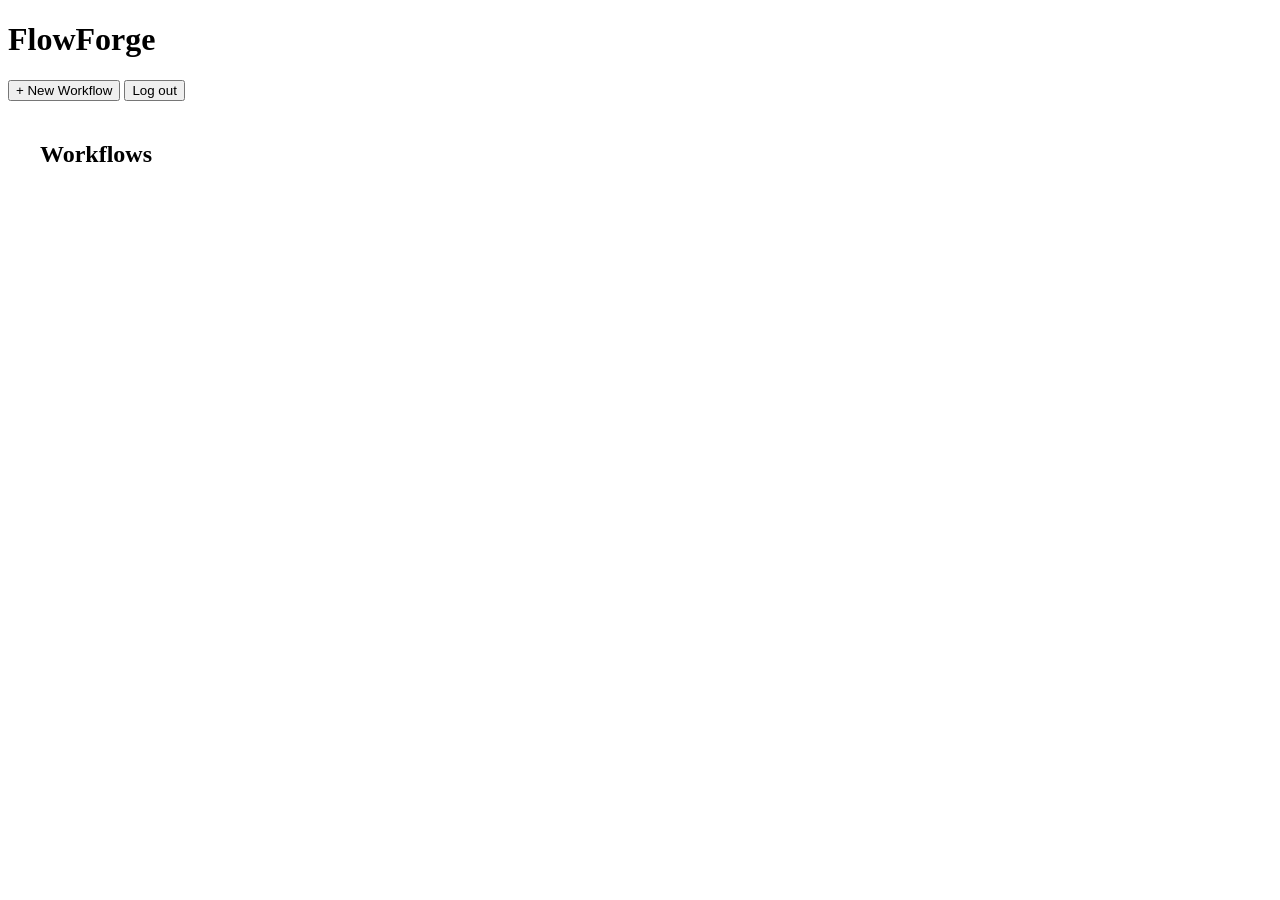
==== public/index.html @ 0cb67619 "Add frontend: login, dashboard, LiteGraph canvas editor, execution log viewer" ====
<!DOCTYPE html>
<html lang="en">
<head>
    <meta charset="UTF-8">
    <meta name="viewport" content="width=device-width, initial-scale=1.0">
    <title>FlowForge - Dashboard</title>
    <link rel="stylesheet" href="/css/style.css">
    <style>
        /* Dashboard-specific styles */
        .dashboard-container {
            max-width: 1200px;
            margin: 0 auto;
            padding: 20px;
        }

        .error-banner {
            background-color: #5c2b29;
            color: #f8b6b6;
            padding: 12px 16px;
            border-radius: 6px;
            margin-bottom: 20px;
            display: none;
        }

        .error-banner.show {
            display: block;
        }

        .workflows-header {
            display: flex;
            justify-content: space-between;
            align-items: center;
            margin-bottom: 20px;
        }

        .workflows-title {
            font-size: 1.5rem;
            font-weight: 600;
        }

        .workflows-grid {
            display: grid;
            gap: 16px;
        }

        .workflow-card {
            display: flex;
            flex-direction: column;
            padding: 16px;
            transition: transform 0.2s;
        }

        .workflow-card:hover {
            transform: translateY(-2px);
        }

        .workflow-header {
            display: flex;
            justify-content: space-between;
            align-items: flex-start;
            margin-bottom: 12px;
        }

        .workflow-name {
            font-size: 1.2rem;
            font-weight: 600;
            margin-right: 12px;
            word-break: break-word;
        }

        .workflow-meta {
            color: #a0a0a0;
            font-size: 0.9rem;
            margin-bottom: 16px;
        }

        .workflow-actions {
            display: flex;
            gap: 8px;
            flex-wrap: wrap;
            margin-top: auto;
        }

        .badge-active {
            background-color: #164a2e;
            color: #6ee7b7;
        }

        .badge-inactive {
            background-color: #5c2b29;
            color: #f8b6b6;
        }

        .badge-success {
            background-color: #164a2e;
            color: #6ee7b7;
        }

        .badge-failed {
            background-color: #5c2b29;
            color: #f8b6b6;
        }

        .badge-pending,
        .badge-pending_external {
            background-color: #5c4d29;
            color: #f8d96b;
        }

        .execution-result {
            margin-top: 12px;
            padding: 8px 12px;
            background-color: #2d3748;
            border-radius: 4px;
            display: none;
        }

        .execution-result.show {
            display: flex;
            align-items: center;
            gap: 8px;
        }

        .execution-result a {
            color: #63b3ed;
            text-decoration: none;
        }

        .execution-result a:hover {
            text-decoration: underline;
        }

        .spinner {
            display: inline-block;
            width: 16px;
            height: 16px;
            border: 2px solid rgba(255, 255, 255, 0.3);
            border-radius: 50%;
            border-top-color: #fff;
            animation: spin 1s linear infinite;
            margin-right: 6px;
        }

        @keyframes spin {
            to { transform: rotate(360deg); }
        }

        .empty-state {
            text-align: center;
            padding: 60px 20px;
            color: #a0a0a0;
        }

        .empty-state h3 {
            margin-bottom: 12px;
            color: #fff;
        }

        .btn-small {
            padding: 4px 8px;
            font-size: 0.9rem;
        }

        .btn:disabled {
            opacity: 0.5;
            cursor: not-allowed;
        }
    </style>
</head>
<body>
    <div class="toolbar">
        <div class="toolbar-left">
            <h1>FlowForge</h1>
        </div>
        <div class="toolbar-right">
            <button id="newWorkflowBtn" class="btn btn-primary">+ New Workflow</button>
            <button id="logoutBtn" class="btn btn-secondary">Log out</button>
        </div>
    </div>

    <div class="dashboard-container">
        <div id="errorBanner" class="error-banner"></div>
        
        <div class="workflows-header">
            <h2 class="workflows-title">Workflows</h2>
        </div>

        <div id="workflowsContainer" class="workflows-grid">
            <!-- Workflow cards will be inserted here -->
        </div>
    </div>

    <script src="/js/app.js"></script>
    <script>
        // Global state
        let workflows = [];

        // DOM elements
        let workflowsContainer;
        let errorBanner;
        let newWorkflowBtn;
        let logoutBtn;

        // Initialize the dashboard
        async function init() {
            try {
                // Ensure user is authenticated
                await requireAuth();
                
                // Get DOM elements
                workflowsContainer = document.getElementById('workflowsContainer');
                errorBanner = document.getElementById('errorBanner');
                newWorkflowBtn = document.getElementById('newWorkflowBtn');
                logoutBtn = document.getElementById('logoutBtn');
                
                // Set up event listeners
                newWorkflowBtn.addEventListener('click', handleNewWorkflow);
                logoutBtn.addEventListener('click', handleLogout);
                
                // Load workflows
                await loadWorkflows();
                
            } catch (error) {
                showError('Failed to initialize dashboard: ' + error.message);
            }
        }

        // Load workflows from API
        async function loadWorkflows() {
            try {
                const response = await apiFetch('/api/workflows');
                
                if (response.error) {
                    showError(response.error);
                    return;
                }
                
                workflows = response.workflows || [];
                renderWorkflows();
                
            } catch (error) {
                showError('Failed to load workflows: ' + error.message);
            }
        }

        // Render workflow list
        function renderWorkflows() {
            workflowsContainer.innerHTML = '';
            
            if (workflows.length === 0) {
                workflowsContainer.innerHTML = `
                    <div class="empty-state">
                        <h3>No workflows yet</h3>
                        <p>Create a workflow to get started with automation</p>
                        <button id="createFirstWorkflowBtn" class="btn btn-primary" style="margin-top: 16px;">
                            + Create Your First Workflow
                        </button>
                    </div>
                `;
                
                // Add event listener to the empty state button
                const createFirstBtn = document.getElementById('createFirstWorkflowBtn');
                if (createFirstBtn) {
                    createFirstBtn.addEventListener('click', handleNewWorkflow);
                }
                return;
            }
            
            // Create workflow cards
            workflows.forEach(workflow => {
                const card = createWorkflowCard(workflow);
                workflowsContainer.appendChild(card);
            });
        }

        // Create a workflow card element
        function createWorkflowCard(workflow) {
            const card = document.createElement('div');
            card.className = 'card list-item workflow-card';
            card.dataset.workflowId = workflow.id;
            
            const badgeClass = workflow.is_active ? 'badge-active' : 'badge-inactive';
            const badgeText = workflow.is_active ? 'Active' : 'Inactive';
            const toggleText = workflow.is_active ? 'Deactivate' : 'Activate';
            const updatedAt = new Date(workflow.updated_at).toLocaleString();
            
            card.innerHTML = `
                <div class="workflow-header">
                    <div class="workflow-name">${escapeHtml(workflow.name)}</div>
                    <span class="badge ${badgeClass}">${badgeText}</span>
                </div>
                <div class="workflow-meta">
                    Updated: ${updatedAt}
                </div>
                <div class="workflow-actions">
                    <button class="btn btn-small open-btn" data-action="open">Open</button>
                    <button class="btn btn-small run-btn" data-action="run">Run Now</button>
                    <button class="btn btn-small toggle-btn" data-action="toggle">${toggleText}</button>
                    <button class="btn btn-small delete-btn" data-action="delete">Delete</button>
                </div>
                <div class="execution-result" id="execution-${workflow.id}"></div>
            `;
            
            // Add event listeners for action buttons
            const openBtn = card.querySelector('.open-btn');
            const runBtn = card.querySelector('.run-btn');
            const toggleBtn = card.querySelector('.toggle-btn');
            const deleteBtn = card.querySelector('.delete-btn');
            
            openBtn.addEventListener('click', () => openWorkflow(workflow.id));
            runBtn.addEventListener('click', () => runWorkflow(workflow.id, runBtn));
            toggleBtn.addEventListener('click', () => toggleWorkflow(workflow.id, toggleBtn));
            deleteBtn.addEventListener('click', () => deleteWorkflow(workflow.id, card));
            
            return card;
        }

        // Open workflow editor
        function openWorkflow(workflowId) {
            window.location.href = `/workflow.html?id=${workflowId}`;
        }

        // Run a workflow
        async function runWorkflow(workflowId, button) {
            const originalText = button.textContent;
            button.innerHTML = '<span class="spinner"></span>Running...';
            button.disabled = true;
            
            try {
                const response = await apiFetch(`/api/workflows/${workflowId}/run`, {
                    method: 'POST'
                });
                
                if (response.error) {
                    showError(`Run failed: ${response.error}`);
                    return;
                }
                
                // Show execution result
                const execution = response.execution;
                const resultEl = document.getElementById(`execution-${workflowId}`);
                const statusClass = `badge-${execution.status}`;
                
                resultEl.innerHTML = `
                    <span class="badge ${statusClass}">${execution.status}</span>
                    <a href="/execution.html?id=${execution.id}">View Execution</a>
                `;
                resultEl.classList.add('show');
                
            } catch (error) {
                showError('Failed to run workflow: ' + error.message);
            } finally {
                button.textContent = originalText;
                button.disabled = false;
            }
        }

        // Toggle workflow active state
        async function toggleWorkflow(workflowId, button) {
            try {
                const workflow = workflows.find(w => w.id === workflowId);
                if (!workflow) return;
                
                const response = await apiFetch(`/api/workflows/${workflowId}`, {
                    method: 'PUT',
                    body: { is_active: !workflow.is_active }
                });
                
                if (response.error) {
                    showError(response.error);
                    return;
                }
                
                // Update workflow in array
                const index = workflows.findIndex(w => w.id === workflowId);
                if (index !== -1) {
                    workflows[index] = response.workflow;
                }
                
                // Update UI
                const card = document.querySelector(`[data-workflow-id="${workflowId}"]`);
                if (card) {
                    const badge = card.querySelector('.badge');
                    const toggleBtn = card.querySelector('.toggle-btn');
                    
                    if (response.workflow.is_active) {
                        badge.className = 'badge badge-active';
                        badge.textContent = 'Active';
                        toggleBtn.textContent = 'Deactivate';
                    } else {
                        badge.className = 'badge badge-inactive';
                        badge.textContent = 'Inactive';
                        toggleBtn.textContent = 'Activate';
                    }
                }
                
            } catch (error) {
                showError('Failed to update workflow: ' + error.message);
            }
        }

        // Delete a workflow
        async function deleteWorkflow(workflowId, card) {
            if (!window.confirm('Delete this workflow?')) {
                return;
            }
            
            try {
                const response = await apiFetch(`/api/workflows/${workflowId}`, {
                    method: 'DELETE'
                });
                
                if (response.error) {
                    showError(response.error);
                    return;
                }
                
                // Remove from array
                workflows = workflows.filter(w => w.id !== workflowId);
                
                // Remove from DOM
                card.remove();
                
                // Re-render if empty
                if (workflows.length === 0) {
                    renderWorkflows();
                }
                
            } catch (error) {
                showError('Failed to delete workflow: ' + error.message);
            }
        }

        // Create new workflow
        async function handleNewWorkflow() {
            const name = window.prompt('Workflow name:');
            
            if (!name || name.trim() === '') {
                return;
            }
            
            try {
                const response = await apiFetch('/api/workflows', {
                    method: 'POST',
                    body: { name: name.trim() }
                });
                
                if (response.error) {
                    showError(response.error);
                    return;
                }
                
                // Redirect to editor
                window.location.href = `/workflow.html?id=${response.workflow.id}`;
                
            } catch (error) {
                showError('Failed to create workflow: ' + error.message);
            }
        }

        // Handle logout
        async function handleLogout() {
            try {
                await apiFetch('/api/auth/logout', { method: 'POST' });
                window.location.href = '/login.html';
            } catch (error) {
                showError('Failed to log out: ' + error.message);
            }
        }

        // Show error banner
        function showError(message) {
            errorBanner.textContent = message;
            errorBanner.classList.add('show');
            
            // Auto-hide after 10 seconds
            setTimeout(() => {
                errorBanner.classList.remove('show');
            }, 10000);
        }

        // Initialize when page loads
        document.addEventListener('DOMContentLoaded', init);
    </script>
</body>
</html>
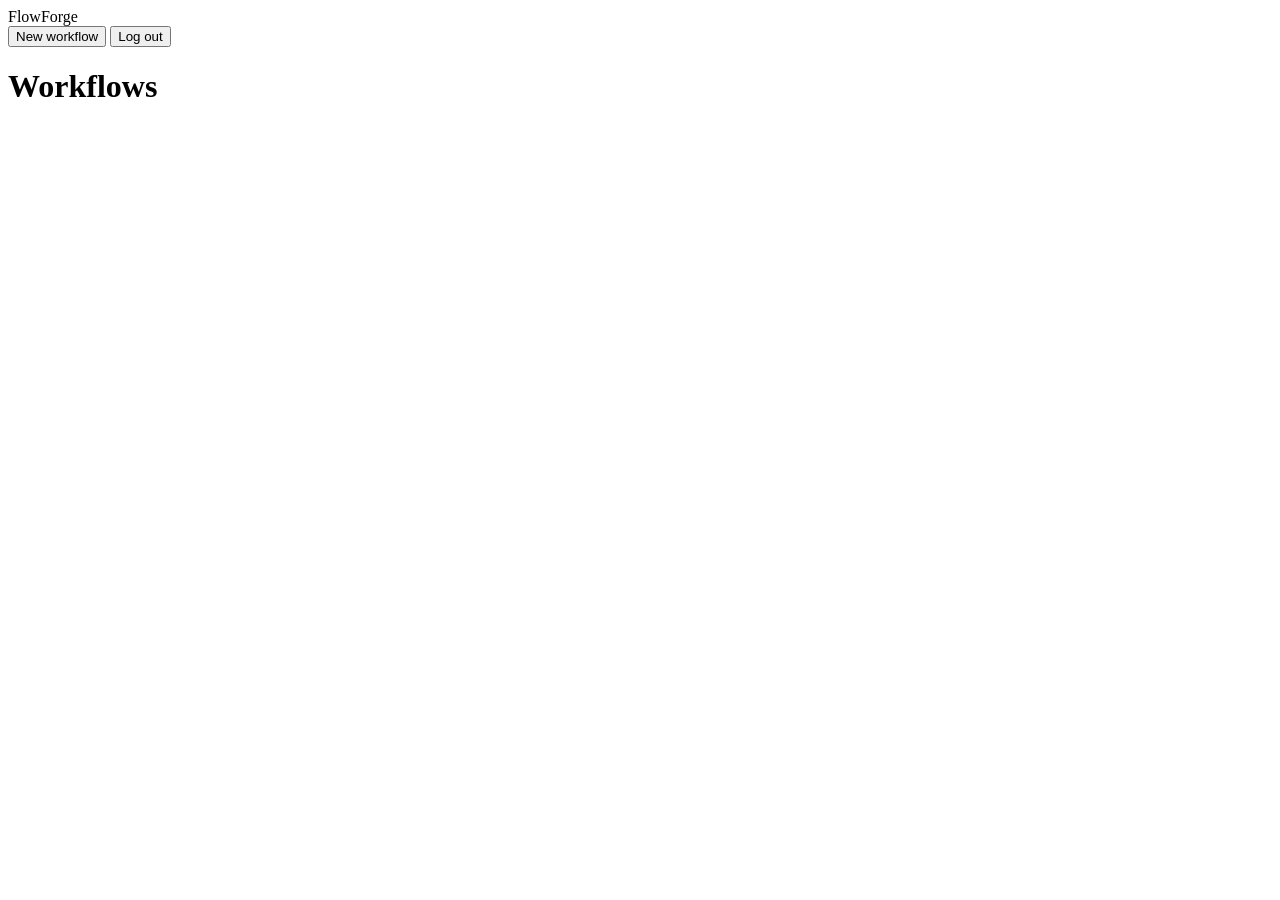
==== commit bc84277d: "Redesign UI to production quality; fix delay passthrough and JSON round-trip - New design system: to" ====
--- a/public/index.html
+++ b/public/index.html
@@ -3,458 +3,397 @@
 <head>
     <meta charset="UTF-8">
     <meta name="viewport" content="width=device-width, initial-scale=1.0">
-    <title>FlowForge - Dashboard</title>
+    <title>FlowForge — Workflows</title>
     <link rel="stylesheet" href="/css/style.css">
     <style>
-        /* Dashboard-specific styles */
-        .dashboard-container {
-            max-width: 1200px;
-            margin: 0 auto;
-            padding: 20px;
-        }
-
-        .error-banner {
-            background-color: #5c2b29;
-            color: #f8b6b6;
-            padding: 12px 16px;
-            border-radius: 6px;
-            margin-bottom: 20px;
-            display: none;
-        }
-
-        .error-banner.show {
-            display: block;
-        }
-
-        .workflows-header {
-            display: flex;
-            justify-content: space-between;
-            align-items: center;
-            margin-bottom: 20px;
-        }
-
-        .workflows-title {
-            font-size: 1.5rem;
-            font-weight: 600;
-        }
-
-        .workflows-grid {
-            display: grid;
-            gap: 16px;
-        }
-
-        .workflow-card {
+        /* Page-specific styles */
+        .workflow-count {
+            color: var(--text-dim);
+            font-size: var(--text-sm);
+        }
+
+        .workflow-list {
             display: flex;
             flex-direction: column;
-            padding: 16px;
-            transition: transform 0.2s;
-        }
-
-        .workflow-card:hover {
-            transform: translateY(-2px);
-        }
-
-        .workflow-header {
-            display: flex;
-            justify-content: space-between;
-            align-items: flex-start;
-            margin-bottom: 12px;
-        }
-
-        .workflow-name {
-            font-size: 1.2rem;
-            font-weight: 600;
-            margin-right: 12px;
-            word-break: break-word;
-        }
-
-        .workflow-meta {
-            color: #a0a0a0;
-            font-size: 0.9rem;
-            margin-bottom: 16px;
-        }
-
-        .workflow-actions {
-            display: flex;
-            gap: 8px;
-            flex-wrap: wrap;
-            margin-top: auto;
-        }
-
-        .badge-active {
-            background-color: #164a2e;
-            color: #6ee7b7;
-        }
-
-        .badge-inactive {
-            background-color: #5c2b29;
-            color: #f8b6b6;
-        }
-
-        .badge-success {
-            background-color: #164a2e;
-            color: #6ee7b7;
-        }
-
-        .badge-failed {
-            background-color: #5c2b29;
-            color: #f8b6b6;
-        }
-
-        .badge-pending,
-        .badge-pending_external {
-            background-color: #5c4d29;
-            color: #f8d96b;
-        }
-
-        .execution-result {
-            margin-top: 12px;
-            padding: 8px 12px;
-            background-color: #2d3748;
-            border-radius: 4px;
-            display: none;
-        }
-
-        .execution-result.show {
+            gap: var(--space-3);
+        }
+
+        .workflow-row {
             display: flex;
             align-items: center;
-            gap: 8px;
-        }
-
-        .execution-result a {
-            color: #63b3ed;
-            text-decoration: none;
-        }
-
-        .execution-result a:hover {
-            text-decoration: underline;
-        }
-
-        .spinner {
-            display: inline-block;
-            width: 16px;
-            height: 16px;
-            border: 2px solid rgba(255, 255, 255, 0.3);
-            border-radius: 50%;
-            border-top-color: #fff;
-            animation: spin 1s linear infinite;
-            margin-right: 6px;
-        }
-
-        @keyframes spin {
-            to { transform: rotate(360deg); }
-        }
-
-        .empty-state {
-            text-align: center;
-            padding: 60px 20px;
-            color: #a0a0a0;
-        }
-
-        .empty-state h3 {
-            margin-bottom: 12px;
-            color: #fff;
-        }
-
-        .btn-small {
-            padding: 4px 8px;
-            font-size: 0.9rem;
-        }
-
-        .btn:disabled {
-            opacity: 0.5;
-            cursor: not-allowed;
+            gap: var(--space-5);
+            padding: var(--space-4) var(--space-5);
+            transition: background 0.15s, border-color 0.15s;
+        }
+        .workflow-row:hover {
+            background: var(--surface-2);
+            border-color: var(--border-strong);
+        }
+
+        .workflow-row .card-left {
+            flex: 1 1 auto;
+            min-width: 0;
+        }
+        .workflow-row .card-right {
+            flex: 0 0 auto;
+            display: flex;
+            gap: var(--space-2);
+        }
+
+        .workflow-name {
+            display: flex;
+            align-items: center;
+            gap: var(--space-2);
+            margin-bottom: var(--space-1);
+            font-size: var(--text-base);
+            font-weight: 600;
+        }
+        .workflow-name span {
+            overflow: hidden;
+            text-overflow: ellipsis;
+            white-space: nowrap;
+        }
+
+        .workflow-meta {
+            color: var(--text-dim);
+            font-size: var(--text-sm);
+        }
+
+        .result-strip {
+            display: none;
+            margin-top: var(--space-3);
+            padding-top: var(--space-3);
+            border-top: 1px solid var(--border);
+            align-items: center;
+            gap: var(--space-2);
+        }
+        .result-strip.visible {
+            display: flex;
+        }
+
+        @media (max-width: 640px) {
+            .workflow-row {
+                flex-wrap: wrap;
+                gap: var(--space-3);
+            }
+            .workflow-row .card-left {
+                width: 100%;
+            }
+            .workflow-row .card-right {
+                width: 100%;
+                justify-content: flex-start;
+            }
         }
     </style>
 </head>
 <body>
     <div class="toolbar">
-        <div class="toolbar-left">
-            <h1>FlowForge</h1>
+        <div class="brand">
+            <span class="brand-mark"></span>
+            FlowForge
         </div>
-        <div class="toolbar-right">
-            <button id="newWorkflowBtn" class="btn btn-primary">+ New Workflow</button>
-            <button id="logoutBtn" class="btn btn-secondary">Log out</button>
+        <div class="toolbar-spacer"></div>
+        <button id="newWorkflowBtn" class="btn btn-primary">New workflow</button>
+        <button id="logoutBtn" class="btn btn-ghost">Log out</button>
+    </div>
+
+    <div class="page">
+        <div class="page-header">
+            <h1>Workflows</h1>
+            <div class="toolbar-spacer"></div>
+            <div id="workflowCount" class="workflow-count" hidden></div>
         </div>
-    </div>
-
-    <div class="dashboard-container">
-        <div id="errorBanner" class="error-banner"></div>
-        
-        <div class="workflows-header">
-            <h2 class="workflows-title">Workflows</h2>
-        </div>
-
-        <div id="workflowsContainer" class="workflows-grid">
-            <!-- Workflow cards will be inserted here -->
-        </div>
+
+        <div id="errorBanner" class="banner" hidden></div>
+
+        <div id="workflowList"></div>
     </div>
 
     <script src="/js/app.js"></script>
     <script>
-        // Global state
+        // Module-level state
         let workflows = [];
-
-        // DOM elements
-        let workflowsContainer;
-        let errorBanner;
+        let errorTimer = null;
+
+        // DOM references
         let newWorkflowBtn;
         let logoutBtn;
-
-        // Initialize the dashboard
+        let workflowCount;
+        let errorBanner;
+        let workflowList;
+
+        // Initialize the page
         async function init() {
             try {
-                // Ensure user is authenticated
                 await requireAuth();
-                
-                // Get DOM elements
-                workflowsContainer = document.getElementById('workflowsContainer');
-                errorBanner = document.getElementById('errorBanner');
-                newWorkflowBtn = document.getElementById('newWorkflowBtn');
-                logoutBtn = document.getElementById('logoutBtn');
-                
-                // Set up event listeners
-                newWorkflowBtn.addEventListener('click', handleNewWorkflow);
-                logoutBtn.addEventListener('click', handleLogout);
-                
-                // Load workflows
+                cacheElements();
+                attachListeners();
                 await loadWorkflows();
-                
-            } catch (error) {
-                showError('Failed to initialize dashboard: ' + error.message);
-            }
+            } catch (err) {
+                showError(err.message || 'Failed to initialize');
+            }
+        }
+
+        // Cache DOM elements
+        function cacheElements() {
+            newWorkflowBtn = document.getElementById('newWorkflowBtn');
+            logoutBtn = document.getElementById('logoutBtn');
+            workflowCount = document.getElementById('workflowCount');
+            errorBanner = document.getElementById('errorBanner');
+            workflowList = document.getElementById('workflowList');
+        }
+
+        // Attach event listeners
+        function attachListeners() {
+            newWorkflowBtn.addEventListener('click', handleCreate);
+            logoutBtn.addEventListener('click', handleLogout);
         }
 
         // Load workflows from API
         async function loadWorkflows() {
             try {
-                const response = await apiFetch('/api/workflows');
-                
-                if (response.error) {
-                    showError(response.error);
-                    return;
-                }
-                
-                workflows = response.workflows || [];
-                renderWorkflows();
-                
-            } catch (error) {
-                showError('Failed to load workflows: ' + error.message);
-            }
-        }
-
-        // Render workflow list
-        function renderWorkflows() {
-            workflowsContainer.innerHTML = '';
-            
+                const data = await apiFetch('/api/workflows');
+                if (data.error) {
+                    showError(data.error);
+                    workflows = [];
+                } else {
+                    workflows = data.workflows || [];
+                }
+                renderList();
+            } catch (err) {
+                showError('Failed to load workflows: ' + err.message);
+                workflows = [];
+                renderList();
+            }
+        }
+
+        // Render the workflow list or empty state
+        function renderList() {
+            workflowList.innerHTML = '';
+
             if (workflows.length === 0) {
-                workflowsContainer.innerHTML = `
-                    <div class="empty-state">
-                        <h3>No workflows yet</h3>
-                        <p>Create a workflow to get started with automation</p>
-                        <button id="createFirstWorkflowBtn" class="btn btn-primary" style="margin-top: 16px;">
-                            + Create Your First Workflow
-                        </button>
+                renderEmptyState();
+                updateCount();
+                return;
+            }
+
+            const container = document.createElement('div');
+            container.className = 'workflow-list';
+
+            workflows.forEach(workflow => {
+                container.appendChild(createRow(workflow));
+            });
+
+            workflowList.appendChild(container);
+            updateCount();
+        }
+
+        // Render the empty state
+        function renderEmptyState() {
+            const emptyDiv = document.createElement('div');
+            emptyDiv.className = 'empty-state';
+            emptyDiv.innerHTML = `
+                <h3>No workflows yet</h3>
+                <p>Workflows connect triggers and actions into an automation you can run.</p>
+                <button class="btn btn-primary">Create your first workflow</button>
+            `;
+            // Wire the button to the same create handler
+            const btn = emptyDiv.querySelector('button');
+            btn.addEventListener('click', handleCreate);
+            workflowList.appendChild(emptyDiv);
+        }
+
+        // Update the count display
+        function updateCount() {
+            if (workflows.length === 0) {
+                workflowCount.hidden = true;
+                return;
+            }
+            workflowCount.hidden = false;
+            workflowCount.textContent = workflows.length === 1 ?
+                '1 workflow' : workflows.length + ' workflows';
+        }
+
+        // Create a workflow row element
+        function createRow(workflow) {
+            const card = document.createElement('div');
+            card.className = 'card workflow-row';
+            card.dataset.id = workflow.id;
+
+            const timeStr = timeAgo(workflow.updated_at);
+            const badgeClass = workflow.is_active ? 'badge-active' : 'badge-inactive';
+            const badgeLabel = workflow.is_active ? 'Active' : 'Inactive';
+            const toggleLabel = workflow.is_active ? 'Deactivate' : 'Activate';
+
+            card.innerHTML = `
+                <div class="card-left">
+                    <div class="workflow-name">
+                        <span>${escapeHtml(workflow.name)}</span>
+                        <span class="badge ${badgeClass}">${badgeLabel}</span>
                     </div>
-                `;
-                
-                // Add event listener to the empty state button
-                const createFirstBtn = document.getElementById('createFirstWorkflowBtn');
-                if (createFirstBtn) {
-                    createFirstBtn.addEventListener('click', handleNewWorkflow);
-                }
-                return;
-            }
-            
-            // Create workflow cards
-            workflows.forEach(workflow => {
-                const card = createWorkflowCard(workflow);
-                workflowsContainer.appendChild(card);
-            });
-        }
-
-        // Create a workflow card element
-        function createWorkflowCard(workflow) {
-            const card = document.createElement('div');
-            card.className = 'card list-item workflow-card';
-            card.dataset.workflowId = workflow.id;
-            
-            const badgeClass = workflow.is_active ? 'badge-active' : 'badge-inactive';
-            const badgeText = workflow.is_active ? 'Active' : 'Inactive';
-            const toggleText = workflow.is_active ? 'Deactivate' : 'Activate';
-            const updatedAt = new Date(workflow.updated_at).toLocaleString();
-            
-            card.innerHTML = `
-                <div class="workflow-header">
-                    <div class="workflow-name">${escapeHtml(workflow.name)}</div>
-                    <span class="badge ${badgeClass}">${badgeText}</span>
+                    <div class="workflow-meta">Updated ${timeStr}</div>
+                    <div class="result-strip" data-for="${workflow.id}"></div>
                 </div>
-                <div class="workflow-meta">
-                    Updated: ${updatedAt}
+                <div class="card-right">
+                    <button class="btn btn-sm open-btn">Open</button>
+                    <button class="btn btn-sm run-btn">
+                        <span class="run-label">Run</span>
+                    </button>
+                    <button class="btn btn-sm btn-ghost toggle-btn">${toggleLabel}</button>
+                    <button class="btn btn-sm btn-danger delete-btn">Delete</button>
                 </div>
-                <div class="workflow-actions">
-                    <button class="btn btn-small open-btn" data-action="open">Open</button>
-                    <button class="btn btn-small run-btn" data-action="run">Run Now</button>
-                    <button class="btn btn-small toggle-btn" data-action="toggle">${toggleText}</button>
-                    <button class="btn btn-small delete-btn" data-action="delete">Delete</button>
-                </div>
-                <div class="execution-result" id="execution-${workflow.id}"></div>
             `;
-            
-            // Add event listeners for action buttons
+
+            // Attach event listeners
             const openBtn = card.querySelector('.open-btn');
             const runBtn = card.querySelector('.run-btn');
             const toggleBtn = card.querySelector('.toggle-btn');
             const deleteBtn = card.querySelector('.delete-btn');
-            
-            openBtn.addEventListener('click', () => openWorkflow(workflow.id));
-            runBtn.addEventListener('click', () => runWorkflow(workflow.id, runBtn));
-            toggleBtn.addEventListener('click', () => toggleWorkflow(workflow.id, toggleBtn));
-            deleteBtn.addEventListener('click', () => deleteWorkflow(workflow.id, card));
-            
+
+            openBtn.addEventListener('click', () => {
+                window.location.href = '/workflow.html?id=' + workflow.id;
+            });
+
+            runBtn.addEventListener('click', () => handleRun(workflow, runBtn));
+            toggleBtn.addEventListener('click', () => handleToggle(workflow, card, toggleBtn));
+            deleteBtn.addEventListener('click', () => handleDelete(workflow, card));
+
             return card;
         }
 
-        // Open workflow editor
-        function openWorkflow(workflowId) {
-            window.location.href = `/workflow.html?id=${workflowId}`;
-        }
-
-        // Run a workflow
-        async function runWorkflow(workflowId, button) {
-            const originalText = button.textContent;
-            button.innerHTML = '<span class="spinner"></span>Running...';
+        // Handle create workflow
+        async function handleCreate() {
+            const name = window.prompt('Workflow name:');
+            if (name === null) return;
+            const trimmed = name.trim();
+            if (trimmed === '') return;
+
+            try {
+                const data = await apiFetch('/api/workflows', {
+                    method: 'POST',
+                    body: { name: trimmed }
+                });
+                if (data.error) {
+                    showError(data.error);
+                    return;
+                }
+                // Redirect to the new workflow editor
+                window.location.href = '/workflow.html?id=' + data.workflow.id;
+            } catch (err) {
+                showError('Failed to create workflow: ' + err.message);
+            }
+        }
+
+        // Handle run workflow (this call blocks until completion)
+        async function handleRun(workflow, button) {
+            const runLabel = button.querySelector('.run-label');
+            const originalLabel = runLabel.textContent;
+            const resultStrip = document.querySelector(`.result-strip[data-for="${workflow.id}"]`);
+
+            // Clear any previous result
+            resultStrip.className = 'result-strip';
+            resultStrip.innerHTML = '';
+
+            // Disable button and show spinner
             button.disabled = true;
-            
-            try {
-                const response = await apiFetch(`/api/workflows/${workflowId}/run`, {
-                    method: 'POST'
+            runLabel.innerHTML = '<span class="spinner"></span> Running';
+
+            try {
+                const data = await apiFetch(`/api/workflows/${workflow.id}/run`, {
+                    method: 'POST',
+                    body: {}
                 });
-                
-                if (response.error) {
-                    showError(`Run failed: ${response.error}`);
+                if (data.error) {
+                    showError(data.error);
                     return;
                 }
-                
-                // Show execution result
-                const execution = response.execution;
-                const resultEl = document.getElementById(`execution-${workflowId}`);
-                const statusClass = `badge-${execution.status}`;
-                
-                resultEl.innerHTML = `
-                    <span class="badge ${statusClass}">${execution.status}</span>
-                    <a href="/execution.html?id=${execution.id}">View Execution</a>
+
+                // Show result strip
+                // Status values map directly onto the stylesheet's badge classes,
+                // including the underscore in badge-pending_external.
+                const status = data.execution.status;
+                const badgeClass = 'badge-' + status;
+                resultStrip.innerHTML = `
+                    <span class="badge ${badgeClass}">${status}</span>
+                    <a href="/execution.html?id=${data.execution.id}">View details →</a>
                 `;
-                resultEl.classList.add('show');
-                
-            } catch (error) {
-                showError('Failed to run workflow: ' + error.message);
+                resultStrip.classList.add('visible');
+            } catch (err) {
+                showError('Failed to run workflow: ' + err.message);
             } finally {
-                button.textContent = originalText;
+                // Restore button
                 button.disabled = false;
-            }
-        }
-
-        // Toggle workflow active state
-        async function toggleWorkflow(workflowId, button) {
-            try {
-                const workflow = workflows.find(w => w.id === workflowId);
-                if (!workflow) return;
-                
-                const response = await apiFetch(`/api/workflows/${workflowId}`, {
+                runLabel.textContent = originalLabel;
+            }
+        }
+
+        // Handle toggle active/inactive
+        async function handleToggle(workflow, card, button) {
+            const newActive = !workflow.is_active;
+            try {
+                const data = await apiFetch(`/api/workflows/${workflow.id}`, {
                     method: 'PUT',
-                    body: { is_active: !workflow.is_active }
+                    body: { is_active: newActive }
                 });
-                
-                if (response.error) {
-                    showError(response.error);
+                if (data.error) {
+                    showError(data.error);
                     return;
                 }
-                
-                // Update workflow in array
-                const index = workflows.findIndex(w => w.id === workflowId);
-                if (index !== -1) {
-                    workflows[index] = response.workflow;
-                }
-                
+
+                // Update local state
+                workflow.is_active = newActive;
+                workflow.updated_at = data.workflow.updated_at;
+
                 // Update UI
-                const card = document.querySelector(`[data-workflow-id="${workflowId}"]`);
-                if (card) {
-                    const badge = card.querySelector('.badge');
-                    const toggleBtn = card.querySelector('.toggle-btn');
-                    
-                    if (response.workflow.is_active) {
-                        badge.className = 'badge badge-active';
-                        badge.textContent = 'Active';
-                        toggleBtn.textContent = 'Deactivate';
-                    } else {
-                        badge.className = 'badge badge-inactive';
-                        badge.textContent = 'Inactive';
-                        toggleBtn.textContent = 'Activate';
-                    }
-                }
-                
-            } catch (error) {
-                showError('Failed to update workflow: ' + error.message);
-            }
-        }
-
-        // Delete a workflow
-        async function deleteWorkflow(workflowId, card) {
-            if (!window.confirm('Delete this workflow?')) {
-                return;
-            }
-            
-            try {
-                const response = await apiFetch(`/api/workflows/${workflowId}`, {
+                const badge = card.querySelector('.badge');
+                const meta = card.querySelector('.workflow-meta');
+                if (newActive) {
+                    badge.className = 'badge badge-active';
+                    badge.textContent = 'Active';
+                    button.textContent = 'Deactivate';
+                } else {
+                    badge.className = 'badge badge-inactive';
+                    badge.textContent = 'Inactive';
+                    button.textContent = 'Activate';
+                }
+                meta.textContent = 'Updated ' + timeAgo(workflow.updated_at);
+            } catch (err) {
+                showError('Failed to update workflow: ' + err.message);
+            }
+        }
+
+        // Handle delete workflow
+        async function handleDelete(workflow, card) {
+            const confirmed = window.confirm('Delete this workflow?');
+            if (!confirmed) return;
+
+            try {
+                const data = await apiFetch(`/api/workflows/${workflow.id}`, {
                     method: 'DELETE'
                 });
-                
-                if (response.error) {
-                    showError(response.error);
+                if (data.error) {
+                    showError(data.error);
                     return;
                 }
-                
-                // Remove from array
-                workflows = workflows.filter(w => w.id !== workflowId);
-                
+
+                // Remove from local array
+                const idx = workflows.findIndex(w => w.id === workflow.id);
+                if (idx !== -1) {
+                    workflows.splice(idx, 1);
+                }
+
                 // Remove from DOM
                 card.remove();
-                
-                // Re-render if empty
+
+                // Re-render fully when the list empties so the now-empty row
+                // container is torn down along with it.
                 if (workflows.length === 0) {
-                    renderWorkflows();
-                }
-                
-            } catch (error) {
-                showError('Failed to delete workflow: ' + error.message);
-            }
-        }
-
-        // Create new workflow
-        async function handleNewWorkflow() {
-            const name = window.prompt('Workflow name:');
-            
-            if (!name || name.trim() === '') {
-                return;
-            }
-            
-            try {
-                const response = await apiFetch('/api/workflows', {
-                    method: 'POST',
-                    body: { name: name.trim() }
-                });
-                
-                if (response.error) {
-                    showError(response.error);
-                    return;
-                }
-                
-                // Redirect to editor
-                window.location.href = `/workflow.html?id=${response.workflow.id}`;
-                
-            } catch (error) {
-                showError('Failed to create workflow: ' + error.message);
+                    renderList();
+                } else {
+                    updateCount();
+                }
+            } catch (err) {
+                showError('Failed to delete workflow: ' + err.message);
             }
         }
 
@@ -463,23 +402,51 @@
             try {
                 await apiFetch('/api/auth/logout', { method: 'POST' });
                 window.location.href = '/login.html';
-            } catch (error) {
-                showError('Failed to log out: ' + error.message);
+            } catch (err) {
+                // Even if logout fails, redirect to login
+                window.location.href = '/login.html';
             }
         }
 
         // Show error banner
         function showError(message) {
+            // Clear previous timer
+            if (errorTimer) {
+                clearTimeout(errorTimer);
+            }
+
             errorBanner.textContent = message;
-            errorBanner.classList.add('show');
-            
-            // Auto-hide after 10 seconds
-            setTimeout(() => {
-                errorBanner.classList.remove('show');
-            }, 10000);
-        }
-
-        // Initialize when page loads
+            errorBanner.hidden = false;
+
+            // Auto-hide after 8 seconds
+            errorTimer = setTimeout(() => {
+                errorBanner.hidden = true;
+            }, 8000);
+        }
+
+        // Format relative time
+        function timeAgo(iso) {
+            if (!iso) return '';
+
+            const date = new Date(iso);
+            if (isNaN(date.getTime())) return '';
+
+            const now = new Date();
+            const diffMs = now - date;
+            const diffSec = Math.floor(diffMs / 1000);
+            const diffMin = Math.floor(diffSec / 60);
+            const diffHour = Math.floor(diffMin / 60);
+            const diffDay = Math.floor(diffHour / 24);
+
+            if (diffSec < 60) return 'just now';
+            if (diffMin < 60) return diffMin + 'm ago';
+            if (diffHour < 24) return diffHour + 'h ago';
+            if (diffDay < 7) return diffDay + 'd ago';
+
+            return date.toLocaleDateString();
+        }
+
+        // Start the app
         document.addEventListener('DOMContentLoaded', init);
     </script>
 </body>
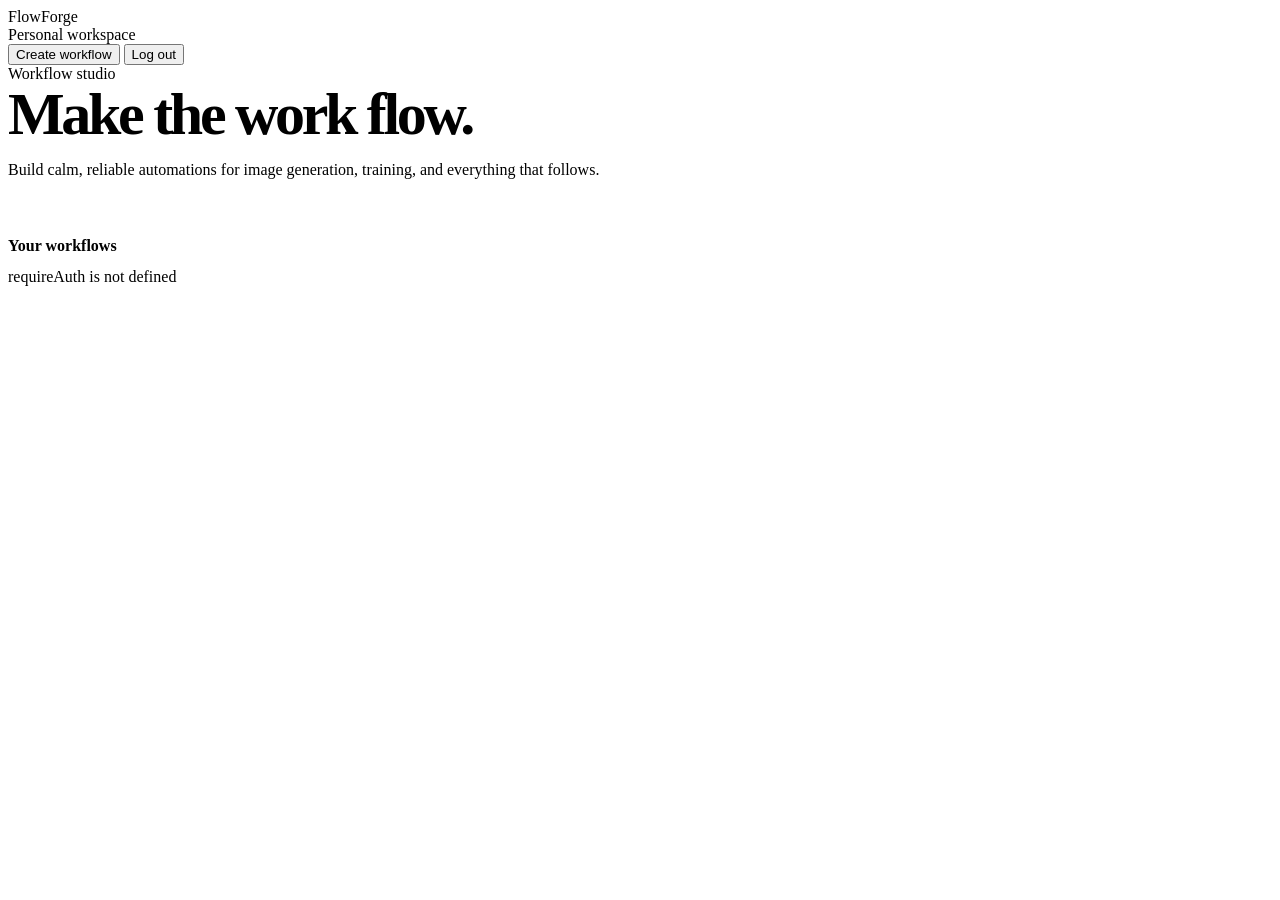
==== commit d76fff66: "Refine FlowForge workflow experience" ====
--- a/public/index.html
+++ b/public/index.html
@@ -9,25 +9,34 @@
         /* Page-specific styles */
         .workflow-count {
             color: var(--text-dim);
-            font-size: var(--text-sm);
-        }
+            font-size: var(--text-xs);
+            font-variant-numeric: tabular-nums;
+        }
+
+        .workspace-intro { margin-bottom: 2.75rem; }
+        .workspace-intro h1 { font-size: clamp(2.25rem, 5vw, 3.75rem); letter-spacing: -0.055em; line-height: 1.04; margin: var(--space-2) 0 var(--space-3); }
+        .workspace-intro p { max-width: 38rem; color: var(--text-dim); }
+        .workspace-overview { display: flex; align-items: center; justify-content: space-between; gap: var(--space-4); margin-bottom: var(--space-3); }
+        .workspace-overview h2 { font-size: var(--text-lg); }
 
         .workflow-list {
             display: flex;
             flex-direction: column;
-            gap: var(--space-3);
+            gap: var(--space-2);
         }
 
         .workflow-row {
             display: flex;
             align-items: center;
             gap: var(--space-5);
-            padding: var(--space-4) var(--space-5);
-            transition: background 0.15s, border-color 0.15s;
+            padding: 1.25rem 1.5rem;
+            transition: background 180ms ease, border-color 180ms ease, transform 180ms ease, box-shadow 180ms ease;
         }
         .workflow-row:hover {
-            background: var(--surface-2);
+            background: linear-gradient(145deg, rgba(43,44,53,.96), rgba(26,27,33,.96));
             border-color: var(--border-strong);
+            transform: translateY(-1px);
+            box-shadow: var(--shadow);
         }
 
         .workflow-row .card-left {
@@ -58,6 +67,12 @@
             color: var(--text-dim);
             font-size: var(--text-sm);
         }
+        .workflow-kicker { color: var(--text-faint); font-size: var(--text-xs); margin-bottom: var(--space-1); }
+        .workflow-stat { display: inline-flex; align-items: center; gap: .35rem; margin-top: var(--space-2); color: var(--text-faint); font-size: var(--text-xs); }
+        .workflow-stat::before { content: ""; width: 5px; height: 5px; border-radius: 99px; background: var(--accent); box-shadow: 0 0 0 3px var(--accent-soft); }
+        .icon-button { width: 34px; padding: 0; aspect-ratio: 1; font-size: 1.1rem; }
+        .empty-state { padding: 5.5rem var(--space-5); border: 1px dashed var(--border-strong); border-radius: var(--radius-lg); background: radial-gradient(circle at 50% 0%, var(--accent-soft), transparent 46%); }
+        .empty-orb { width: 52px; height: 52px; margin: 0 auto var(--space-4); border-radius: 18px; background: conic-gradient(from 215deg, #7d70ff, #afa1ff, #5ee6d1, #7d70ff); box-shadow: 0 12px 30px rgba(126,112,255,.24); }
 
         .result-strip {
             display: none;
@@ -92,21 +107,45 @@
             <span class="brand-mark"></span>
             FlowForge
         </div>
+        <span class="badge badge-active">Personal workspace</span>
         <div class="toolbar-spacer"></div>
-        <button id="newWorkflowBtn" class="btn btn-primary">New workflow</button>
-        <button id="logoutBtn" class="btn btn-ghost">Log out</button>
+        <button id="newWorkflowBtn" class="btn btn-primary">Create workflow</button>
+        <button id="logoutBtn" class="btn btn-ghost" aria-label="Log out">Log out</button>
     </div>
 
     <div class="page">
-        <div class="page-header">
-            <h1>Workflows</h1>
-            <div class="toolbar-spacer"></div>
+        <section class="workspace-intro">
+            <div class="eyebrow">Workflow studio</div>
+            <h1>Make the work flow.</h1>
+            <p>Build calm, reliable automations for image generation, training, and everything that follows.</p>
+        </section>
+
+        <div class="workspace-overview">
+            <h2>Your workflows</h2>
             <div id="workflowCount" class="workflow-count" hidden></div>
         </div>
 
         <div id="errorBanner" class="banner" hidden></div>
 
         <div id="workflowList"></div>
+    </div>
+
+    <div class="modal-backdrop" id="workflowModal" hidden aria-hidden="true">
+        <section class="modal" role="dialog" aria-modal="true" aria-labelledby="workflowModalTitle">
+            <div class="eyebrow">New workflow</div>
+            <h2 id="workflowModalTitle">Name your workflow</h2>
+            <p>Give it a clear name. You can change it any time in the editor.</p>
+            <form id="workflowForm">
+                <div class="field">
+                    <label for="workflowName">Workflow name</label>
+                    <input type="text" id="workflowName" maxlength="120" placeholder="e.g. Product image studio" autocomplete="off" required>
+                </div>
+                <div class="modal-actions">
+                    <button type="button" id="cancelWorkflowBtn" class="btn btn-ghost">Cancel</button>
+                    <button type="submit" id="createWorkflowBtn" class="btn btn-primary">Create workflow</button>
+                </div>
+            </form>
+        </section>
     </div>
 
     <script src="/js/app.js"></script>
@@ -121,13 +160,18 @@
         let workflowCount;
         let errorBanner;
         let workflowList;
+        let workflowModal;
+        let workflowForm;
+        let workflowName;
+        let cancelWorkflowBtn;
+        let createWorkflowBtn;
 
         // Initialize the page
         async function init() {
+            cacheElements();
+            attachListeners();
             try {
                 await requireAuth();
-                cacheElements();
-                attachListeners();
                 await loadWorkflows();
             } catch (err) {
                 showError(err.message || 'Failed to initialize');
@@ -141,12 +185,29 @@
             workflowCount = document.getElementById('workflowCount');
             errorBanner = document.getElementById('errorBanner');
             workflowList = document.getElementById('workflowList');
+            workflowModal = document.getElementById('workflowModal');
+            workflowForm = document.getElementById('workflowForm');
+            workflowName = document.getElementById('workflowName');
+            cancelWorkflowBtn = document.getElementById('cancelWorkflowBtn');
+            createWorkflowBtn = document.getElementById('createWorkflowBtn');
         }
 
         // Attach event listeners
         function attachListeners() {
-            newWorkflowBtn.addEventListener('click', handleCreate);
+            newWorkflowBtn.addEventListener('click', openCreateModal);
             logoutBtn.addEventListener('click', handleLogout);
+            workflowForm.addEventListener('submit', handleCreate);
+            cancelWorkflowBtn.addEventListener('click', closeCreateModal);
+            workflowModal.addEventListener('click', (event) => {
+                if (event.target === workflowModal) closeCreateModal();
+            });
+            document.addEventListener('keydown', (event) => {
+                if (event.key === 'Escape' && !workflowModal.hidden) closeCreateModal();
+                if ((event.metaKey || event.ctrlKey) && event.key.toLowerCase() === 'n') {
+                    event.preventDefault();
+                    openCreateModal();
+                }
+            });
         }
 
         // Load workflows from API
@@ -193,13 +254,14 @@
             const emptyDiv = document.createElement('div');
             emptyDiv.className = 'empty-state';
             emptyDiv.innerHTML = `
+                <div class="empty-orb" aria-hidden="true"></div>
                 <h3>No workflows yet</h3>
-                <p>Workflows connect triggers and actions into an automation you can run.</p>
+                <p>Start with a trigger, connect a few thoughtful steps, and turn the repetitive parts of your process into a flow.</p>
                 <button class="btn btn-primary">Create your first workflow</button>
             `;
             // Wire the button to the same create handler
             const btn = emptyDiv.querySelector('button');
-            btn.addEventListener('click', handleCreate);
+            btn.addEventListener('click', openCreateModal);
             workflowList.appendChild(emptyDiv);
         }
 
@@ -221,26 +283,29 @@
             card.dataset.id = workflow.id;
 
             const timeStr = timeAgo(workflow.updated_at);
+            const nodeCount = Array.isArray(workflow.graph_json?.nodes) ? workflow.graph_json.nodes.length : 0;
             const badgeClass = workflow.is_active ? 'badge-active' : 'badge-inactive';
             const badgeLabel = workflow.is_active ? 'Active' : 'Inactive';
             const toggleLabel = workflow.is_active ? 'Deactivate' : 'Activate';
 
             card.innerHTML = `
                 <div class="card-left">
+                    <div class="workflow-kicker">Automation</div>
                     <div class="workflow-name">
                         <span>${escapeHtml(workflow.name)}</span>
                         <span class="badge ${badgeClass}">${badgeLabel}</span>
                     </div>
                     <div class="workflow-meta">Updated ${timeStr}</div>
+                    <div class="workflow-stat">${nodeCount === 1 ? '1 step' : `${nodeCount} steps`}</div>
                     <div class="result-strip" data-for="${workflow.id}"></div>
                 </div>
                 <div class="card-right">
-                    <button class="btn btn-sm open-btn">Open</button>
-                    <button class="btn btn-sm run-btn">
+                    <button class="btn btn-sm open-btn">Open editor</button>
+                    <button class="btn btn-sm btn-primary run-btn">
                         <span class="run-label">Run</span>
                     </button>
                     <button class="btn btn-sm btn-ghost toggle-btn">${toggleLabel}</button>
-                    <button class="btn btn-sm btn-danger delete-btn">Delete</button>
+                    <button class="btn btn-sm btn-danger delete-btn" aria-label="Delete ${escapeHtml(workflow.name)}">Delete</button>
                 </div>
             `;
 
@@ -262,25 +327,43 @@
         }
 
         // Handle create workflow
-        async function handleCreate() {
-            const name = window.prompt('Workflow name:');
-            if (name === null) return;
-            const trimmed = name.trim();
+        function openCreateModal() {
+            workflowName.value = '';
+            workflowModal.hidden = false;
+            workflowModal.setAttribute('aria-hidden', 'false');
+            setTimeout(() => workflowName.focus(), 0);
+        }
+
+        function closeCreateModal() {
+            workflowModal.hidden = true;
+            workflowModal.setAttribute('aria-hidden', 'true');
+            newWorkflowBtn.focus();
+        }
+
+        async function handleCreate(event) {
+            event.preventDefault();
+            const trimmed = workflowName.value.trim();
             if (trimmed === '') return;
 
             try {
+                createWorkflowBtn.disabled = true;
+                createWorkflowBtn.innerHTML = '<span class="spinner"></span> Creating';
                 const data = await apiFetch('/api/workflows', {
                     method: 'POST',
                     body: { name: trimmed }
                 });
                 if (data.error) {
                     showError(data.error);
+                    createWorkflowBtn.disabled = false;
+                    createWorkflowBtn.textContent = 'Create workflow';
                     return;
                 }
                 // Redirect to the new workflow editor
                 window.location.href = '/workflow.html?id=' + data.workflow.id;
             } catch (err) {
                 showError('Failed to create workflow: ' + err.message);
+                createWorkflowBtn.disabled = false;
+                createWorkflowBtn.textContent = 'Create workflow';
             }
         }
 
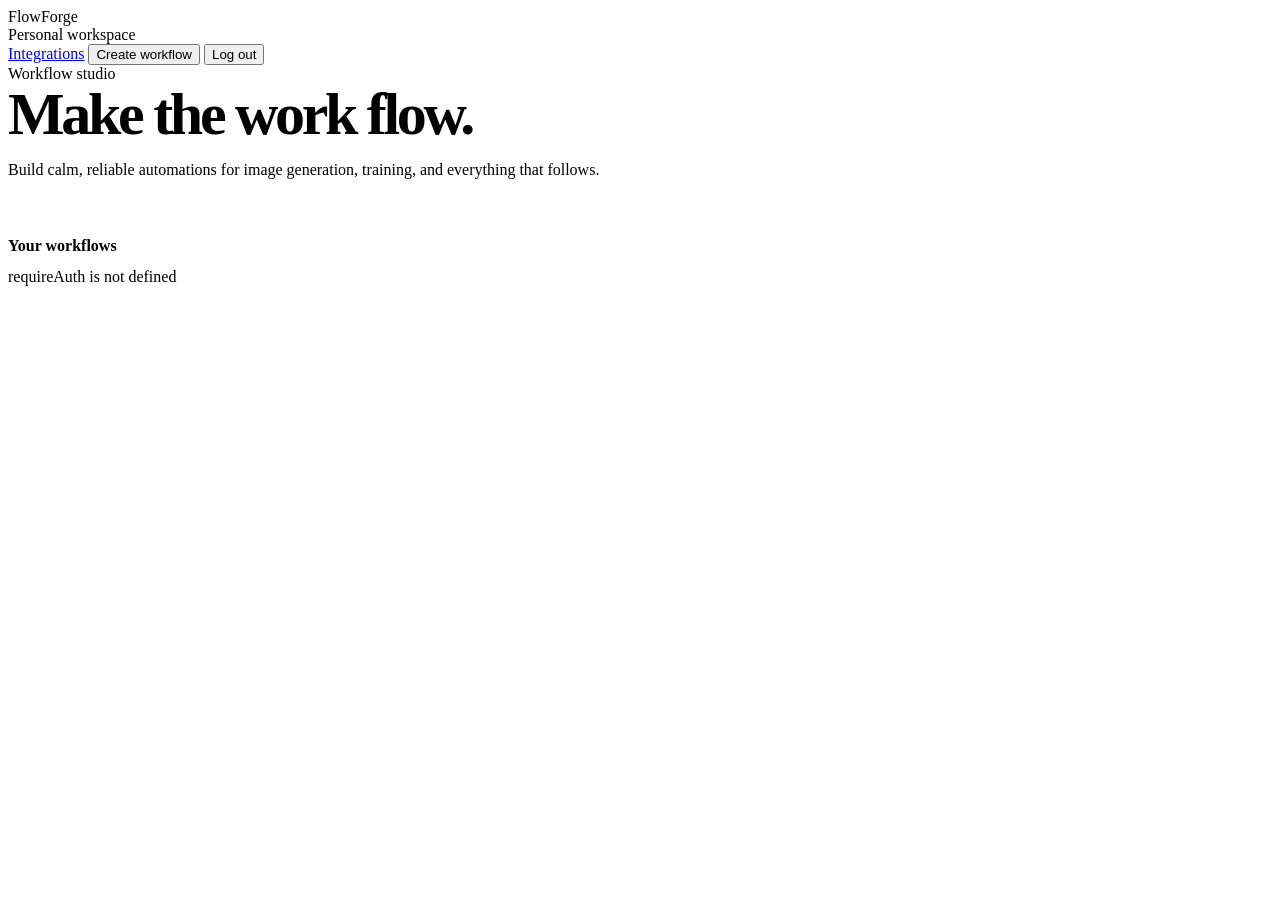
==== commit 3ab53cc7: "Add Google Drive OAuth connector foundation" ====
--- a/public/index.html
+++ b/public/index.html
@@ -109,6 +109,7 @@
         </div>
         <span class="badge badge-active">Personal workspace</span>
         <div class="toolbar-spacer"></div>
+        <a href="/integrations.html" class="btn btn-ghost btn-sm">Integrations</a>
         <button id="newWorkflowBtn" class="btn btn-primary">Create workflow</button>
         <button id="logoutBtn" class="btn btn-ghost" aria-label="Log out">Log out</button>
     </div>
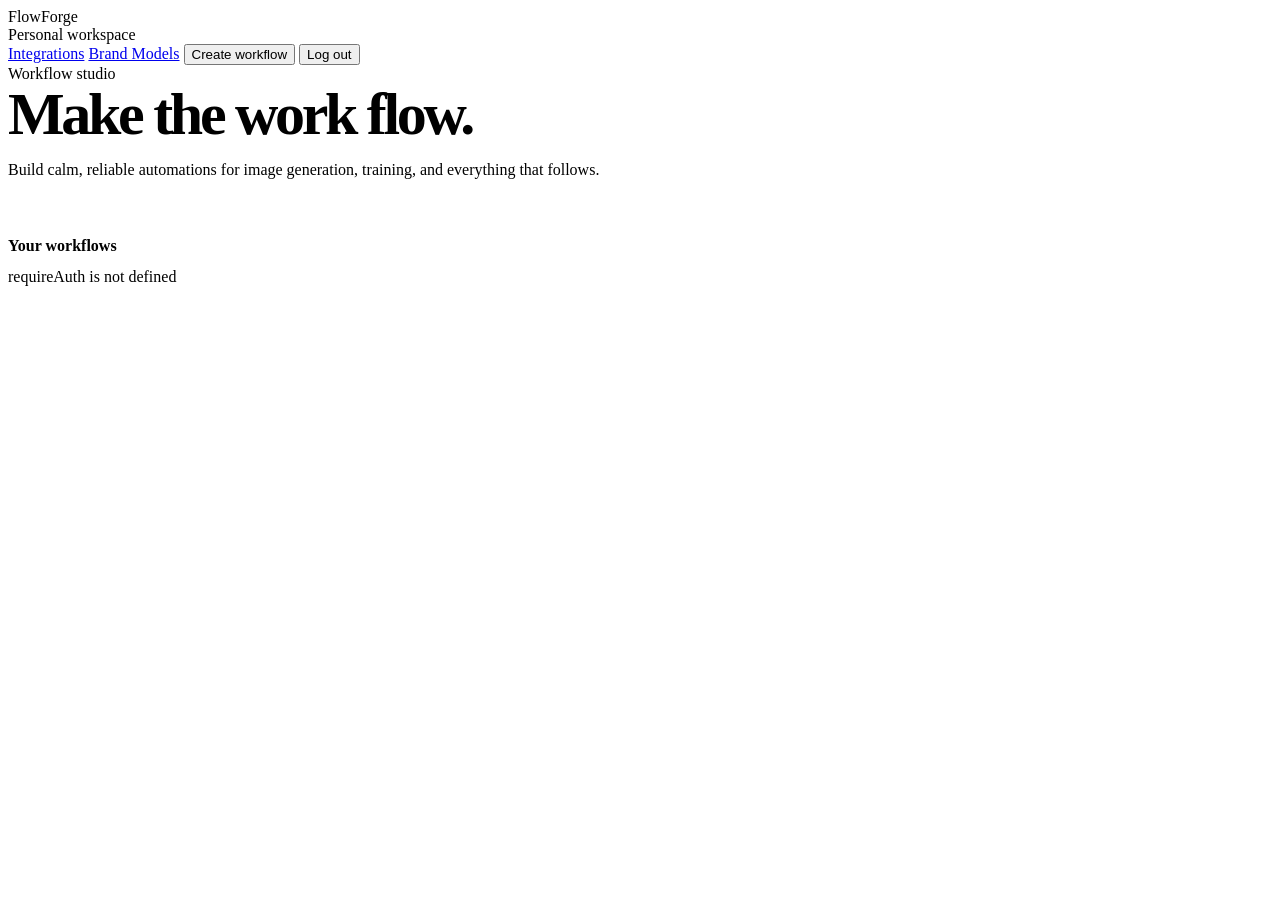
==== commit ce8e7130: "Close the LoRA training loop; land pending V2 Studio rollout Adds a trained_loras registry so LoRA m" ====
--- a/public/index.html
+++ b/public/index.html
@@ -110,6 +110,7 @@
         <span class="badge badge-active">Personal workspace</span>
         <div class="toolbar-spacer"></div>
         <a href="/integrations.html" class="btn btn-ghost btn-sm">Integrations</a>
+        <a href="/models.html" class="btn btn-ghost btn-sm">Brand Models</a>
         <button id="newWorkflowBtn" class="btn btn-primary">Create workflow</button>
         <button id="logoutBtn" class="btn btn-ghost" aria-label="Log out">Log out</button>
     </div>
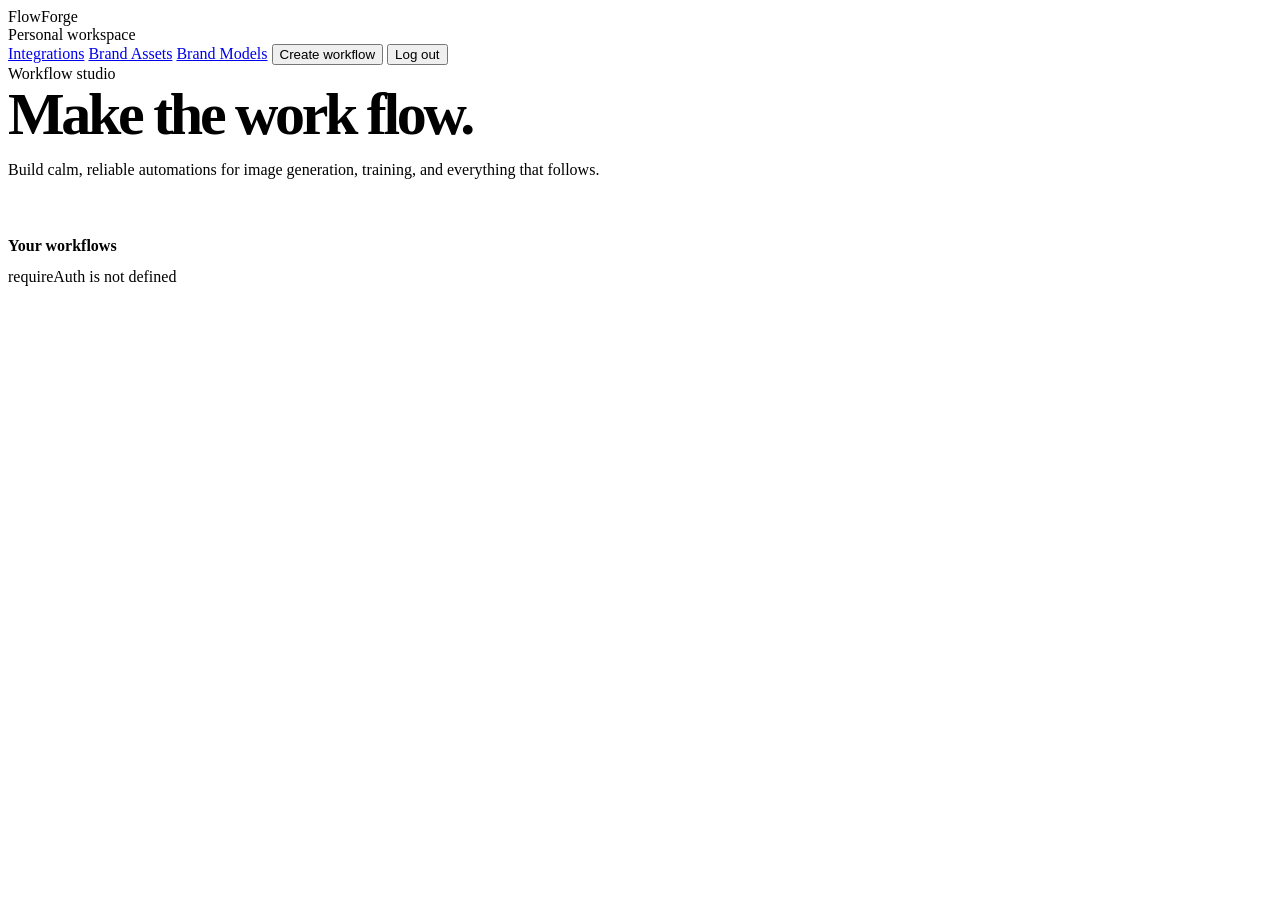
==== commit d2fec452: "Add Brand Assets drop-zone page for Brand Kit analysis and LoRA training Fixes a pre-existing route " ====
--- a/public/index.html
+++ b/public/index.html
@@ -110,6 +110,7 @@
         <span class="badge badge-active">Personal workspace</span>
         <div class="toolbar-spacer"></div>
         <a href="/integrations.html" class="btn btn-ghost btn-sm">Integrations</a>
+        <a href="/assets.html" class="btn btn-ghost btn-sm">Brand Assets</a>
         <a href="/models.html" class="btn btn-ghost btn-sm">Brand Models</a>
         <button id="newWorkflowBtn" class="btn btn-primary">Create workflow</button>
         <button id="logoutBtn" class="btn btn-ghost" aria-label="Log out">Log out</button>
